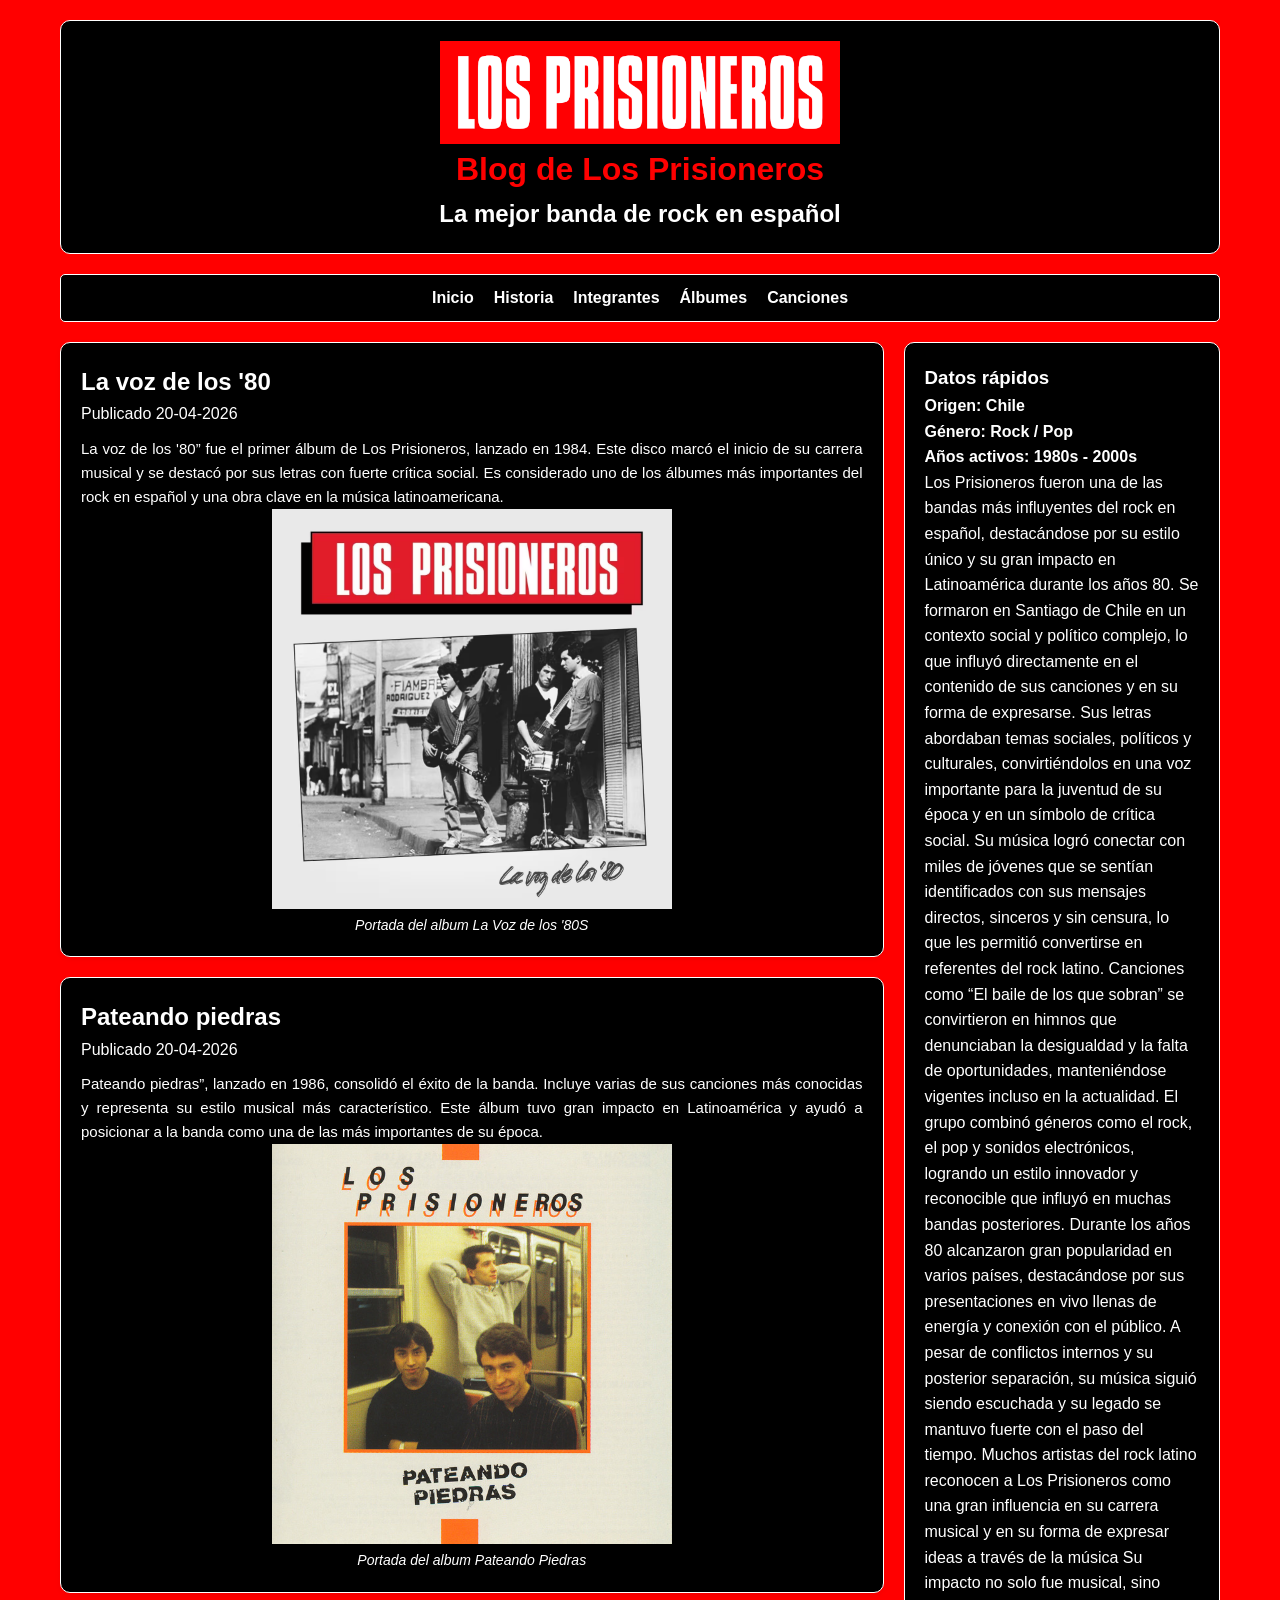
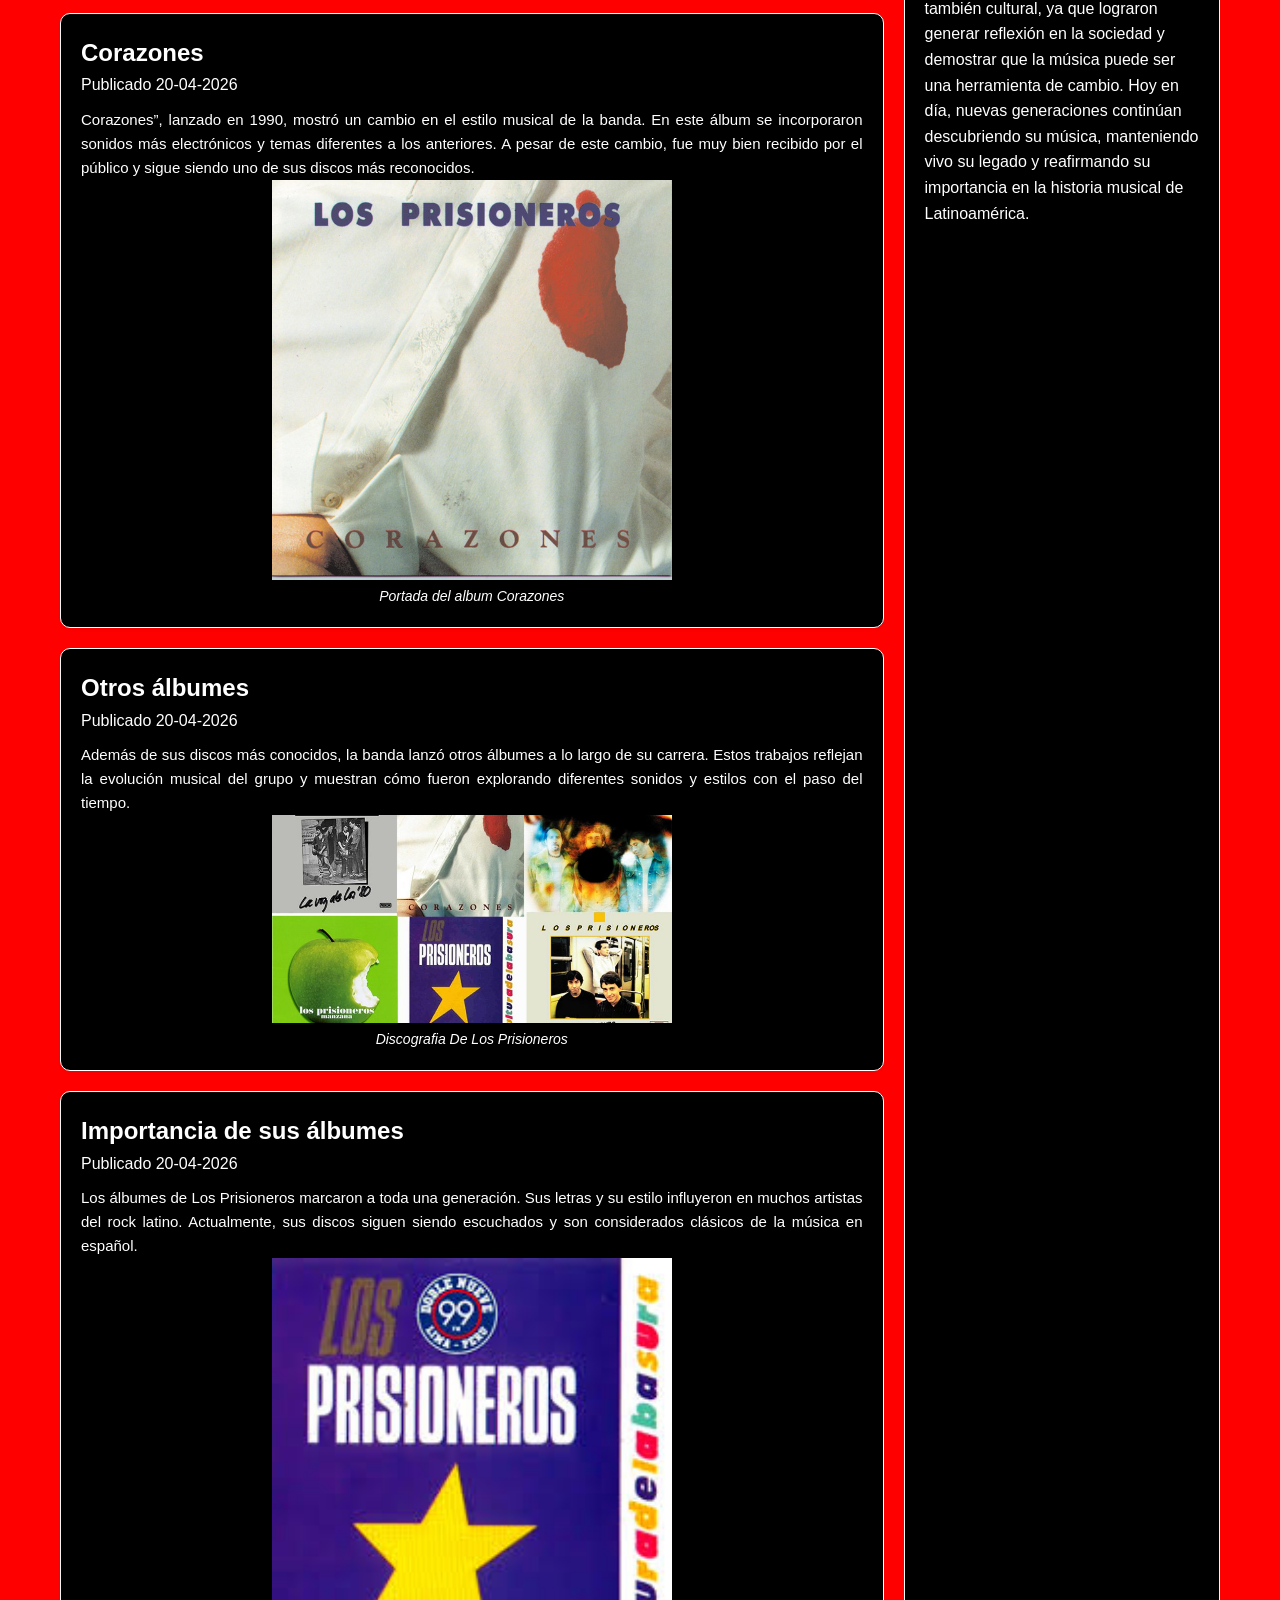
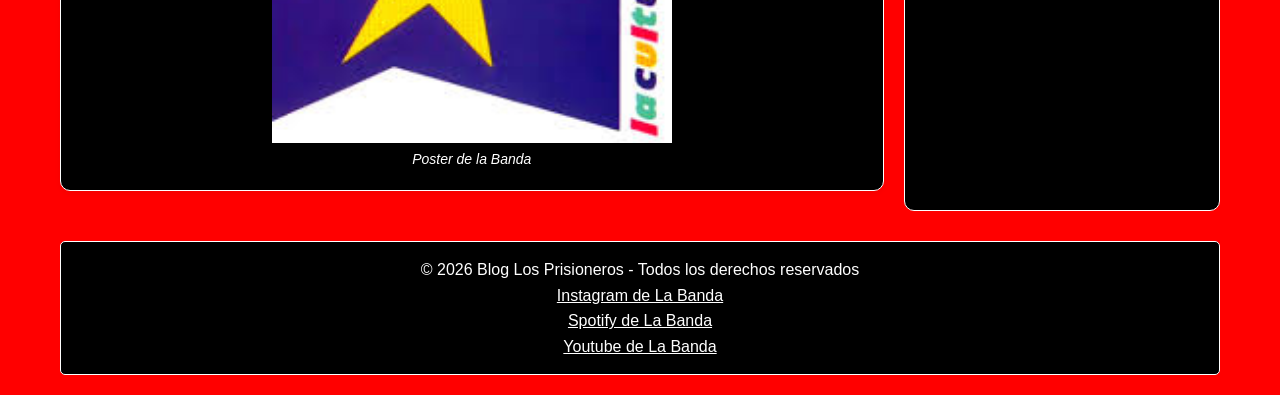
==== albumes.html @ 9b2015d8 "Add files via upload" ====
<!DOCTYPE html>
<html lang="es">

<head>
    <!-- Metadatos esenciales para el navegador y motores de búsqueda -->
    <meta charset="UTF-8">
    <meta name="viewport" content="width=device-width, initial-scale=1.0">
    <meta name="description" content="Blog Los Prisioneros">
    <meta name="keywords" content="Los Prisioneros Blog">
    <title>Álbumes De La Banda</title>
    <!-- Enlace a la hoja de estilos externa -->
    <link rel="stylesheet" href="./estilos.css">
    <!-- Icono que aparece en la pestaña del navegador -->
    <link rel="icon" href="./IMAGENES/minilogopricioneros.png" type="image/png" />
</head>

<body>
    <div id="agrupar">
        <!-- Encabezado principal del blog -->
        <header id="principal">
            <img src="./IMAGENES/logopricioneros.png" alt="Logo de los prisioneros">
            <h1>Blog de Los Prisioneros</h1>
            <h2>La mejor banda de rock en español</h2>
        </header>

        <!-- Menú de navegación principal -->
        <nav id="menu">
            <ul>
                <li><a href="index.html">Inicio</a></li>
                <li><a href="historia.html">Historia</a></li>
                <li><a href="integrantes.html">Integrantes</a></li>
                <li><a href="albumes.html">Álbumes</a></li>
                <li><a href="canciones.html">Canciones</a></li>
            </ul>
        </nav>

        <!-- Contenido principal del blog: artículos y barra lateral -->
        <main id="contenido">
            <!-- Sección de artículos del blog -->
            <section id="seccion">
                <!-- Primer artículo -->
                <article>
                    <header class="cabecera">
                        <h1>La voz de los '80</h1>
                        <p><time datetime="2026-04-20">Publicado 20-04-2026</time></p>
                    </header>
                    <div class="texto_articulo">
                        La voz de los '80” fue el primer álbum de Los Prisioneros, lanzado en 1984.
                        Este disco marcó el inicio de su carrera musical y se destacó por sus letras con fuerte crítica social.
                        Es considerado uno de los álbumes más importantes del rock en español y una obra clave en la música latinoamericana.
                    </div>
                    <figure>
                        <img src="./IMAGENES/la voz de los 80.avif" alt="Imagen de Los Prisioneros">
                        <figcaption>Portada del album La Voz de los '80S</figcaption>
                    </figure>
                </article>

                <!-- Segundo artículo con video -->
                <article>
                    <header class="cabecera">
                        <h1>Pateando piedras</h1>
                        <p><time datetime="2026-04-20">Publicado 20-04-2026</time></p>
                    </header>
                    <div class="texto_articulo">
                       Pateando piedras”, lanzado en 1986, consolidó el éxito de la banda.
                       Incluye varias de sus canciones más conocidas y representa su estilo musical más característico.
                       Este álbum tuvo gran impacto en Latinoamérica y ayudó a posicionar a la banda como una de las más importantes de su época.
                    <figure>
                        <img src="./IMAGENES/pateandopiedras.jpeg" alt="Imagen de los Prisioneros">
                        <figcaption>Portada del album Pateando Piedras</figcaption>
                    </figure>
                </article>
               
                <!-- Tercer artículo con video -->
                <article>
                    <header class="cabecera">
                        <h1>Corazones</h1>
                        <p><time datetime="2026-04-20">Publicado 20-04-2026</time></p>
                    </header>
                    <div class="texto_articulo">
                       Corazones”, lanzado en 1990, mostró un cambio en el estilo musical de la banda.
                       En este álbum se incorporaron sonidos más electrónicos y temas diferentes a los anteriores.
                       A pesar de este cambio, fue muy bien recibido por el público y sigue siendo uno de sus discos más reconocidos.
                    </div>
                    <figure>
                        <img src="./IMAGENES/corazones.jpeg">
                        <figcaption>Portada del album Corazones</figcaption>
                    </figure>
                </article>

                <!-- Cuarto artículo con video -->
                <article>
                    <header class="cabecera">
                        <h1>Otros álbumes</h1>
                        <p><time datetime="2026-04-20">Publicado 20-04-2026</time></p>
                    </header>
                    <div class="texto_articulo">
                        Además de sus discos más conocidos, la banda lanzó otros álbumes a lo largo de su carrera. 
                        Estos trabajos reflejan la evolución musical del grupo y muestran cómo fueron explorando 
                        diferentes sonidos y estilos con el paso del tiempo.
                    </div>
                    <figure>
                        <img src="./IMAGENES/otrosalbumes.jpg" alt="Imagen Del Exito De Los Prisioneros">
                        <figcaption>Discografia De Los Prisioneros</figcaption>
                    </figure>
                </article>

                <!-- Quinto artículo con video -->
                <article>
                    <header class="cabecera">
                        <h1>Importancia de sus álbumes</h1>
                        <p><time datetime="2026-04-20">Publicado 20-04-2026</time></p>
                    </header>
                    <div class="texto_articulo">
                        Los álbumes de Los Prisioneros marcaron a toda una generación.
                        Sus letras y su estilo influyeron en muchos artistas del rock latino.
                        Actualmente, sus discos siguen siendo escuchados y son considerados clásicos de la música en español.
                    </div>
                    <figure>
                        <img src="./IMAGENES/importanciaalbumes.jpeg" alt="Impacto cultural de Los Prisioneros">
                        <figcaption>Poster de la Banda</figcaption>
                    </figure>
                </article>
            </section>

            <!-- Barra lateral con información adicional -->
            <aside id="columna">
                <h3>Datos rápidos</h3>
                <p><b>Origen: Chile</b></p>
                <p><b>Género: Rock / Pop</b></p>
                <p><b>Años activos: 1980s - 2000s</b></p>
                <blockquote>
                    Los Prisioneros fueron una de las bandas más influyentes del rock en español, destacándose por su estilo único y su gran impacto en Latinoamérica durante los años 80.
                    Se formaron en Santiago de Chile en un contexto social y político complejo, lo que influyó directamente en el contenido de sus canciones y en su forma de expresarse.               
                    Sus letras abordaban temas sociales, políticos y culturales, convirtiéndolos en una voz importante para la juventud de su época y en un símbolo de crítica social.                 
                    Su música logró conectar con miles de jóvenes que se sentían identificados con sus mensajes directos, sinceros y sin censura, lo que les permitió convertirse en referentes del rock latino.
                    Canciones como “El baile de los que sobran” se convirtieron en himnos que denunciaban la desigualdad y la falta de oportunidades, manteniéndose vigentes incluso en la actualidad.
                    El grupo combinó géneros como el rock, el pop y sonidos electrónicos, logrando un estilo innovador y reconocible que influyó en muchas bandas posteriores.
                    Durante los años 80 alcanzaron gran popularidad en varios países, destacándose por sus presentaciones en vivo llenas de energía y conexión con el público.
                    A pesar de conflictos internos y su posterior separación, su música siguió siendo escuchada y su legado se mantuvo fuerte con el paso del tiempo.
                    Muchos artistas del rock latino reconocen a Los Prisioneros como una gran influencia en su carrera musical y en su forma de expresar ideas a través de la música
                    Su impacto no solo fue musical, sino también cultural, ya que lograron generar reflexión en la sociedad y demostrar que la música puede ser una herramienta de cambio.
                    Hoy en día, nuevas generaciones continúan descubriendo su música, manteniendo vivo su legado y reafirmando su importancia en la historia musical de Latinoamérica.
                    </blockquote>         
            </aside>
        </main>

        <!-- Pie de página del blog -->
        <footer id="pie">
            &copy; 2026 Blog Los Prisioneros - Todos los derechos reservados
            <br>
           <a href="https://www.instagram.com/planetaprisionero?utm_source=ig_web_button_share_sheet&igsh=ZDNlZDc0MzIxNw==" target="_blank" id="ig">Instagram de La Banda</a>
           <br>
           <a href="https://open.spotify.com/artist/2mSHY8JOR0nRi3mtHqVa04?si=58piOKAURtORxf5IhyNmxQ" target="_blank" id="spotify">Spotify de La Banda</a>
           <br>
           <a href="http://www.youtube.com/@LosPrisionerosOficial" target="_blank" id="youtube">Youtube de La Banda</a>

        </footer>
    </div>
</body>

</html>
---- estilos.css ----
/* Reset básico: elimina márgenes y paddings predeterminados del navegador */
* {
    margin: 0;
    padding: 0;
    box-sizing: border-box;
}

/* Estilos generales del cuerpo del documento */
body {
    font-family: 'Segoe UI', Tahoma, Geneva, Verdana, sans-serif;
    background: red;
    color: white;
    text-align: center;
    line-height: 1.6;
}

/* Asegura que imágenes y videos no excedan el ancho del contenedor */
img, video {
    width: 100%;
    max-width: 400px;
    height: auto;
    display: block;
    margin: auto;
}

/* Contenedor general del sitio */
#agrupar {
    max-width: 1200px;
    margin: auto;
    padding: 20px;
}

/* Encabezado principal del sitio */
header#principal {
    background: black;
    padding: 20px;
    border: 1px solid white;
    text-align: center;
    border-radius: 10px;
    margin-bottom: 20px;
}

/* Título principal */
header#principal h1 {
    font-size: 32px;
    color: red;
}

/* Barra de navegación */
#menu {
    background: black;
    padding: 10px;
    border: 1px solid white;
    border-radius: 5px;
    margin-bottom: 20px;
    transition: color 0.3s;
}
/* Efecto hover en los enlaces del menú */ 
#menu li a:hover { 
    color: red; 
    transition: 1s;
}
/* Estilos de la lista del menú */
#menu ul {
    list-style: none;
    display: flex;
    justify-content: center;
    gap: 20px;
    flex-wrap: wrap;
}

/* Enlaces del menú */
#menu li a {
    color: white;
    text-decoration: none;
    font-weight: bold;
}

/* Contenedor principal: sección y columna lateral */
main#contenido {
    display: flex;
    flex-wrap: wrap;
    gap: 20px;
    justify-content: space-between;
}

/* Sección principal con los artículos */
#seccion {
    flex: 3;
    min-width: 300px;
}

/* Columna lateral */
#columna {
    flex: 1;
    background: black;
    border: 1px solid white;
    padding: 20px;
    border-radius: 10px;
    text-align: left;
    min-width: 250px;
}

/* Estilos de los artículos */
article {
    background: black;
    border: 1px solid white;
    padding: 20px;
    border-radius: 10px;
    margin-bottom: 20px;
    box-shadow: 0 2px 6px rgba(0,0,0,0.05);
    text-align: left;
    
}

/* Asegura que los videos ocupen todo el ancho del artículo */
article video {
    width: 100%;
    border-radius: 8px;
}

/* Títulos dentro del encabezado del artículo */
.cabecera h1 {
    color: white;
    font-size: 24px;
}


/* Texto principal del artículo */
.texto_articulo {
    margin-top: 10px;
    text-align: justify;
    font-size: 15px;
}

/* Texto debajo de imágenes o videos */
figcaption {
    font-style: italic;
    font-size: 14px;
    text-align: center;
    margin-top: 5px;
    color: white;
}

/* Pie de página del sitio */
footer#pie {
    background: black;
    color: #fff;
    border: 1px solid white;
    padding: 15px;
    margin-top: 30px;
    border-radius: 5px;
}

a#ig{
    color: white;
}
a#spotify{
    color: white;
}
a#youtube{
    color: white;
}

a#ig:hover{
    color: #FF00FF;
    transition: 1s;
}
a#spotify:hover{
    color: #1DB954;
    transition: 1s;
}
a#youtube:hover{
    color: red;
    transition: 1s;

.btn::before{
    transform: scaleX(0);
}
.btn:hover::before{
    transform: scaleX(1);
}
}
/* Estilos responsivos para pantallas pequeñas */
@media (max-width: 768px) {
    main#contenido {
        flex-direction: column;
        align-items: center;
    }

    #seccion, #columna {
        width: 100%;
    }

    #menu ul {
        flex-direction: column;
        align-items: center;
    }

    article video {
        width: 100%;
        height: auto;
    }
}
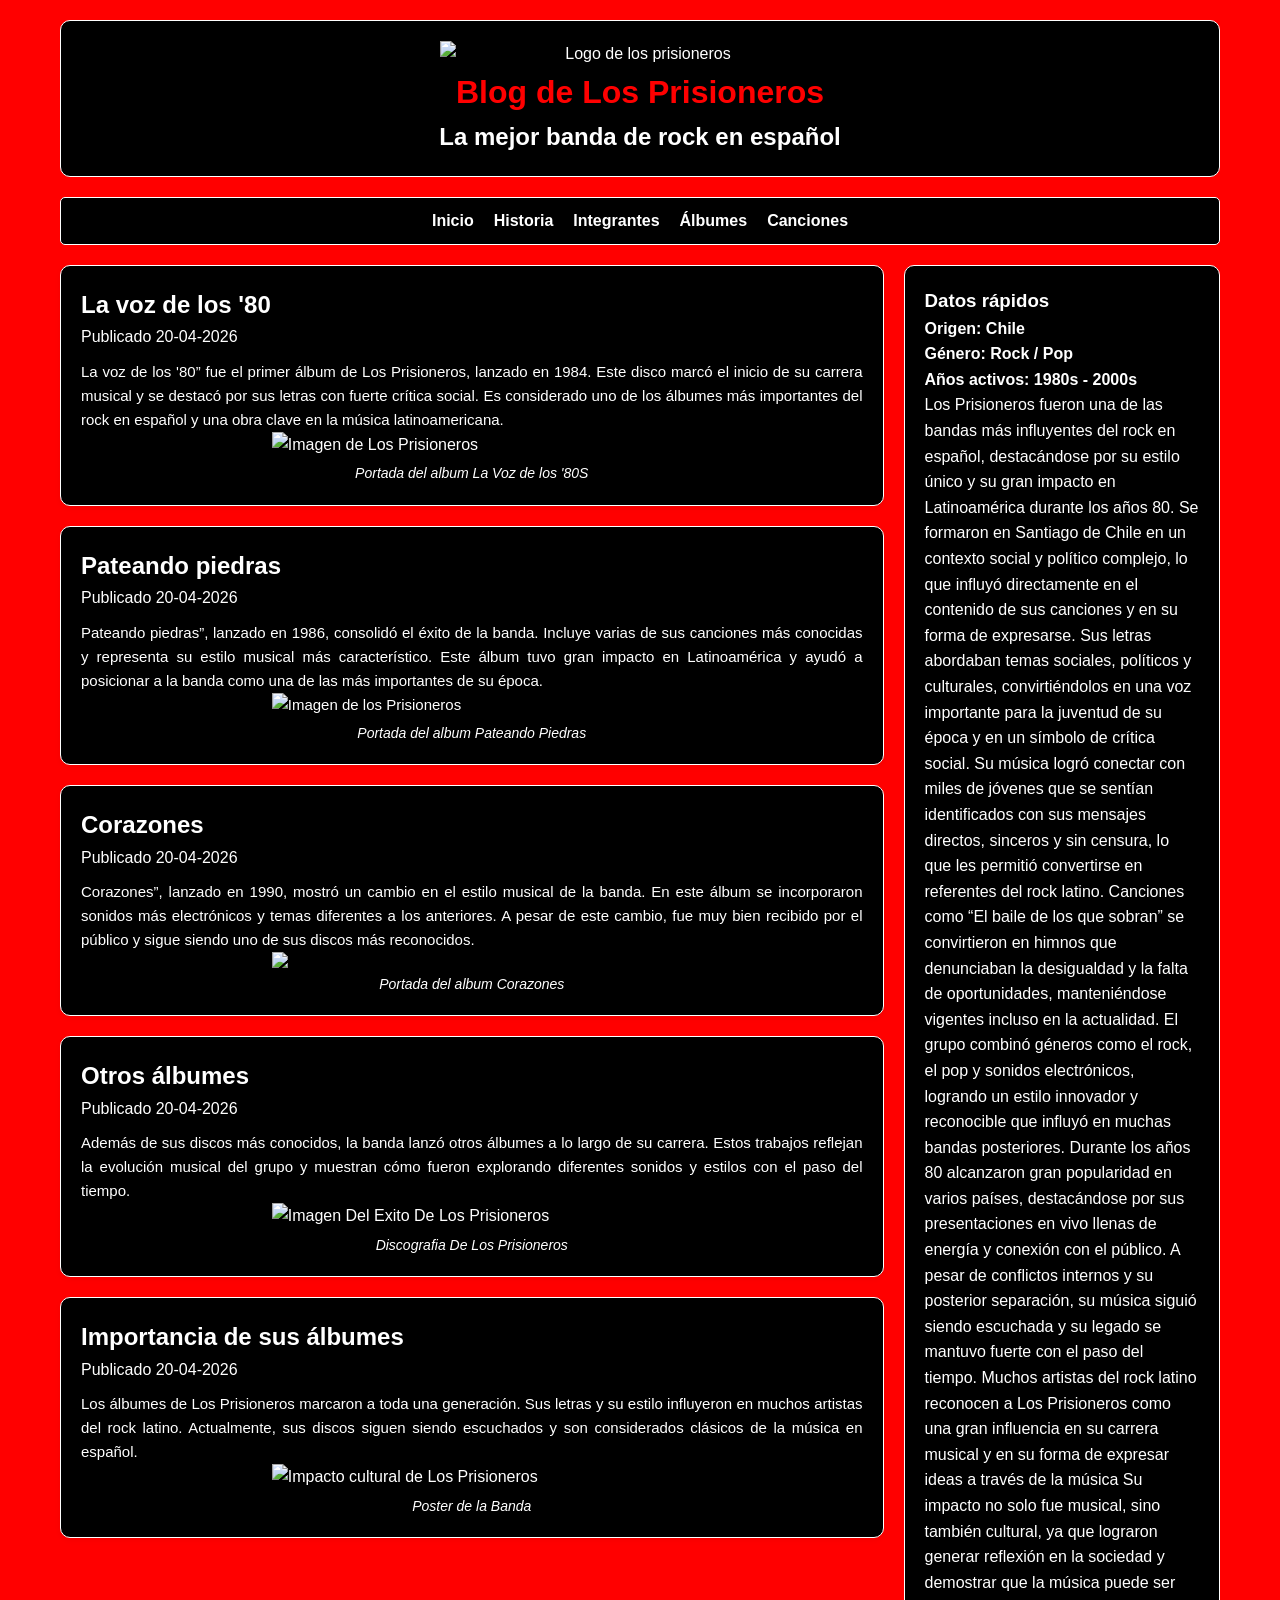
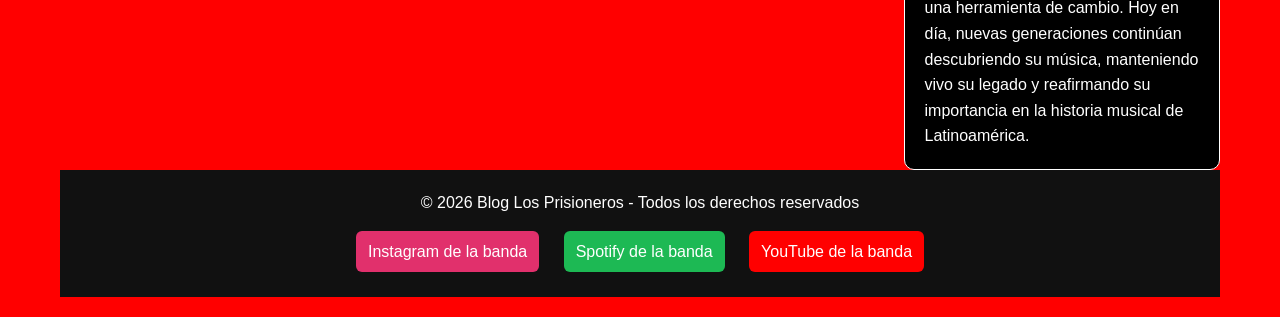
==== commit 09b2a598: "Botones de redes sociales" ====
--- a/albumes.html
+++ b/albumes.html
@@ -62,15 +62,15 @@
                         <p><time datetime="2026-04-20">Publicado 20-04-2026</time></p>
                     </header>
                     <div class="texto_articulo">
-                       Pateando piedras”, lanzado en 1986, consolidó el éxito de la banda.
-                       Incluye varias de sus canciones más conocidas y representa su estilo musical más característico.
-                       Este álbum tuvo gran impacto en Latinoamérica y ayudó a posicionar a la banda como una de las más importantes de su época.
+                        Pateando piedras”, lanzado en 1986, consolidó el éxito de la banda.
+                        Incluye varias de sus canciones más conocidas y representa su estilo musical más característico.
+                        Este álbum tuvo gran impacto en Latinoamérica y ayudó a posicionar a la banda como una de las más importantes de su época.
                     <figure>
                         <img src="./IMAGENES/pateandopiedras.jpeg" alt="Imagen de los Prisioneros">
                         <figcaption>Portada del album Pateando Piedras</figcaption>
                     </figure>
                 </article>
-               
+                
                 <!-- Tercer artículo con video -->
                 <article>
                     <header class="cabecera">
@@ -78,9 +78,9 @@
                         <p><time datetime="2026-04-20">Publicado 20-04-2026</time></p>
                     </header>
                     <div class="texto_articulo">
-                       Corazones”, lanzado en 1990, mostró un cambio en el estilo musical de la banda.
-                       En este álbum se incorporaron sonidos más electrónicos y temas diferentes a los anteriores.
-                       A pesar de este cambio, fue muy bien recibido por el público y sigue siendo uno de sus discos más reconocidos.
+                        Corazones”, lanzado en 1990, mostró un cambio en el estilo musical de la banda.
+                        En este álbum se incorporaron sonidos más electrónicos y temas diferentes a los anteriores.
+                        A pesar de este cambio, fue muy bien recibido por el público y sigue siendo uno de sus discos más reconocidos.
                     </div>
                     <figure>
                         <img src="./IMAGENES/corazones.jpeg">
@@ -149,12 +149,13 @@
         <footer id="pie">
             &copy; 2026 Blog Los Prisioneros - Todos los derechos reservados
             <br>
-           <a href="https://www.instagram.com/planetaprisionero?utm_source=ig_web_button_share_sheet&igsh=ZDNlZDc0MzIxNw==" target="_blank" id="ig">Instagram de La Banda</a>
-           <br>
-           <a href="https://open.spotify.com/artist/2mSHY8JOR0nRi3mtHqVa04?si=58piOKAURtORxf5IhyNmxQ" target="_blank" id="spotify">Spotify de La Banda</a>
-           <br>
-           <a href="http://www.youtube.com/@LosPrisionerosOficial" target="_blank" id="youtube">Youtube de La Banda</a>
+            <div class="redes">
+                <a href="https://www.instagram.com/planetaprisionero?utm_source=ig_web_button_share_sheet&    igsh=ZDNlZDc0MzIxNw==" target="_blank" id="ig">Instagram de la banda</a>
 
+                <a href="https://open.spotify.com/artist/2mSHY8JOR0nRi3mtHqVa04?si=58piOKAURtORxf5IhyNmxQ" target="_blank" id="sp">Spotify de la banda</a>
+
+                <a href="http://www.youtube.com/@LosPrisionerosOficial" target="_blank" id="yt">YouTube de la banda</a>
+            </div>
         </footer>
     </div>
 </body>
--- a/estilos.css
+++ b/estilos.css
@@ -99,8 +99,11 @@
     border-radius: 10px;
     text-align: left;
     min-width: 250px;
-}
-
+    transition: transform .3s, box-shadow .3s, background-color .35s ease, color .35s ease, border-color .35s ease; 
+}
+#columna:hover{
+    transform:translateY(-6px)
+}
 /* Estilos de los artículos */
 article {
     background: black;
@@ -110,9 +113,11 @@
     margin-bottom: 20px;
     box-shadow: 0 2px 6px rgba(0,0,0,0.05);
     text-align: left;
-    
-}
-
+    transition: transform .3s, box-shadow .3s, background-color .35s ease, color .35s ease, border-color .35s ease; 
+}
+article:hover{
+    transform:translateY(-6px)
+}
 /* Asegura que los videos ocupen todo el ancho del artículo */
 article video {
     width: 100%;
@@ -143,43 +148,34 @@
 }
 
 /* Pie de página del sitio */
-footer#pie {
-    background: black;
-    color: #fff;
-    border: 1px solid white;
-    padding: 15px;
-    margin-top: 30px;
-    border-radius: 5px;
-}
-
-a#ig{
-    color: white;
-}
-a#spotify{
-    color: white;
-}
-a#youtube{
-    color: white;
-}
-
-a#ig:hover{
-    color: #FF00FF;
-    transition: 1s;
-}
-a#spotify:hover{
-    color: #1DB954;
-    transition: 1s;
-}
-a#youtube:hover{
-    color: red;
-    transition: 1s;
-
-.btn::before{
-    transform: scaleX(0);
-}
-.btn:hover::before{
-    transform: scaleX(1);
-}
+#pie {
+    text-align: center;
+    padding: 20px;
+    background: #111;
+    color: white;
+}
+
+.redes {
+    margin-top: 10px;
+}
+
+.redes a {
+    display: inline-block;
+    margin: 5px 10px;
+    text-decoration: none;
+    color: white;
+    padding: 8px 12px;
+    border-radius: 6px;
+    transition: 0.3s;
+}
+
+#ig { background: #E1306C; }
+#sp { background: #1DB954; }
+#yt { background: #FF0000; }
+
+.redes a:hover {
+    transform: scale(1.05);
+    opacity: 0.85;
 }
 /* Estilos responsivos para pantallas pequeñas */
 @media (max-width: 768px) {
